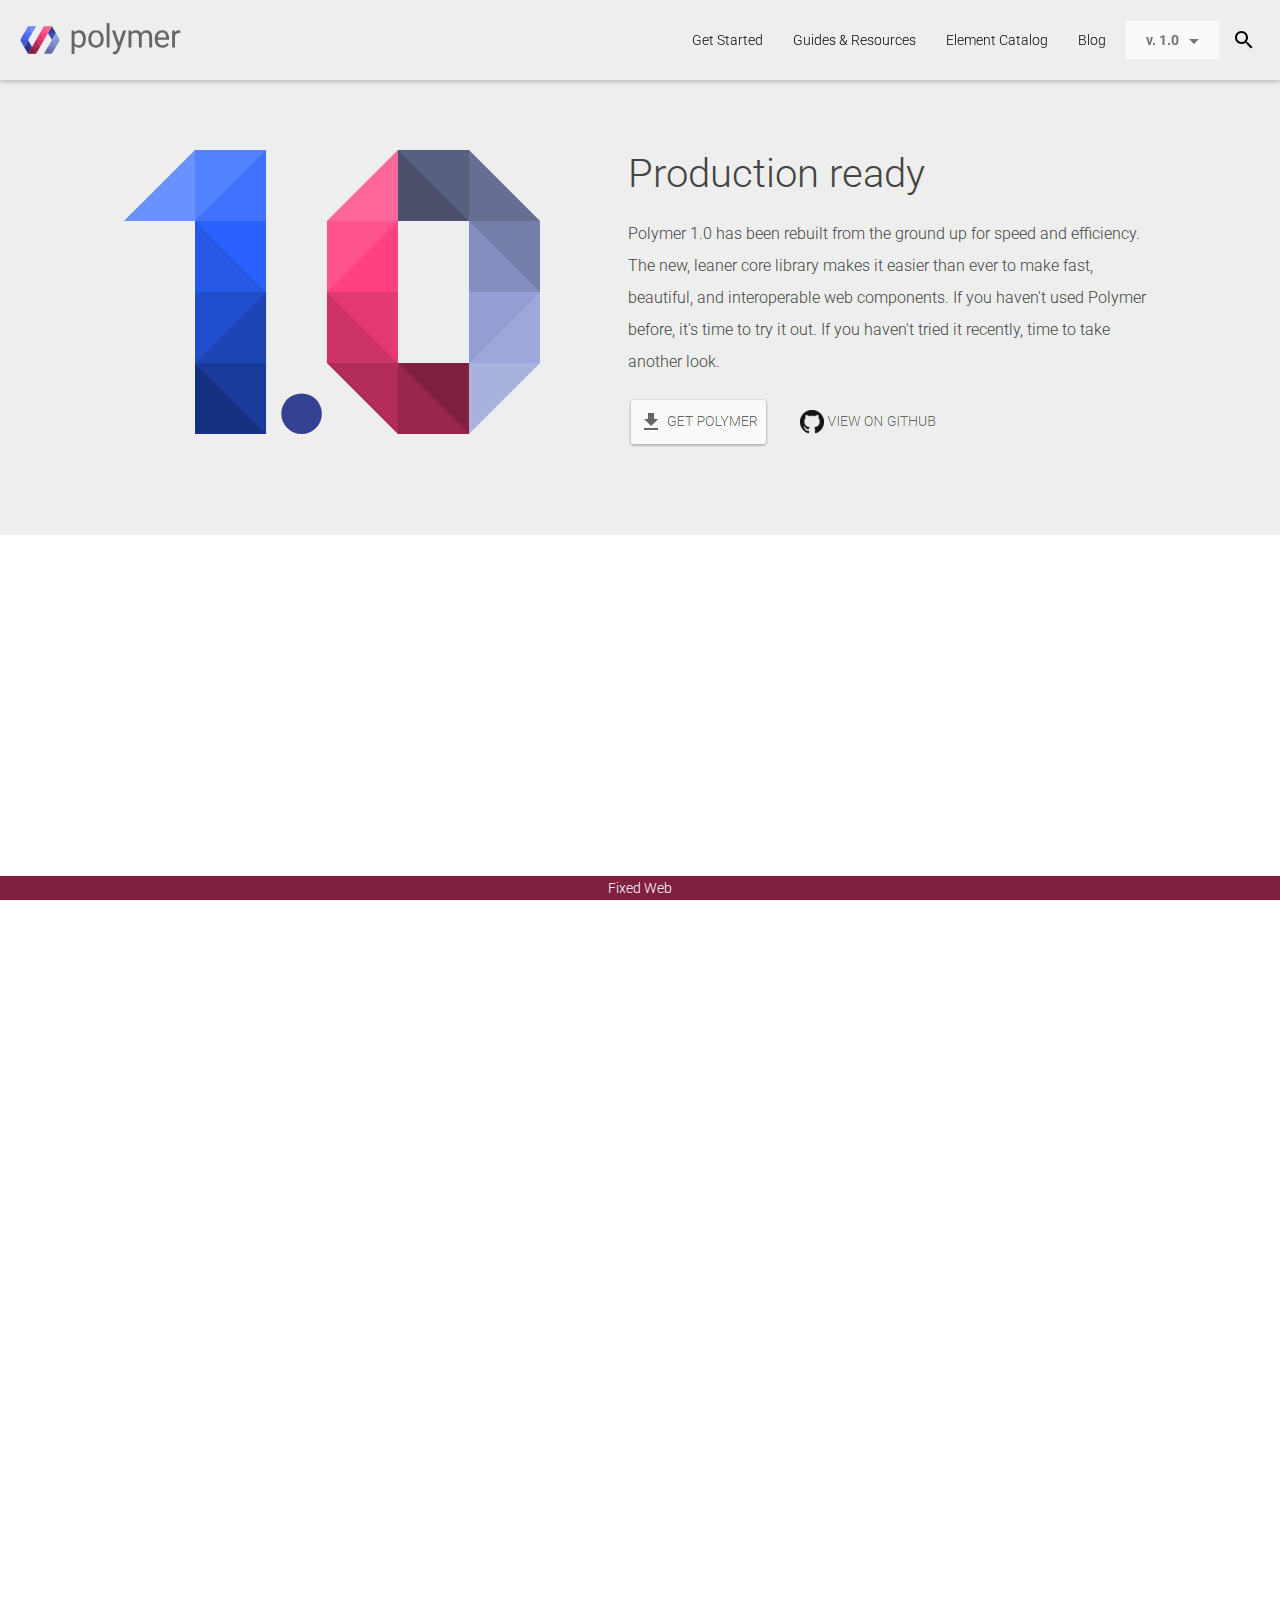
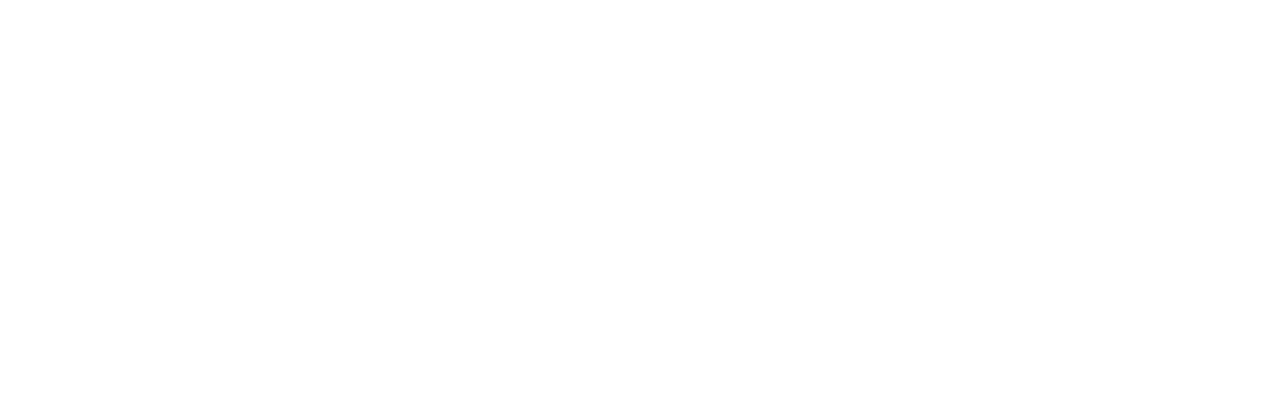
==== index.html @ 43cada9b "프로젝트 생성" ====
<!DOCTYPE html>
<html class="no-js" lang="ko">
<head>
    <script>
        // DESKTOP MODE 로 접속했을 경우...
        if (location.href.match(/desktopMode/i)) {
            // 모바일 환경에서 접속했을 경우...
            if (navigator.userAgent.match(/Android/i)
                || navigator.userAgent.match(/webOS/i)
                || navigator.userAgent.match(/iPhone/i)
                || navigator.userAgent.match(/iPad/i)
                || navigator.userAgent.match(/iPod/i)
                || navigator.userAgent.match(/BlackBerry/i)
                || navigator.userAgent.match(/Windows Phone/i)
            ) {
                // 모바일 페이지로 링크
                location.href = "http://herop.me/polymer/mobile"
            }
        }
    </script>

    <title></title>

    <meta charset="UTF-8"/>
    <meta name="description" content=""/>
    <meta http-equiv="X-UA-Compatible" content="IE=edge"/>
    <meta name="viewport"
          content="width=device-width, initial-scale=1, user-scalable=no, maximum-scale=1, minimum-scale=1"/>

    <meta property="og:type" content="website"/>
    <meta property="og:title" content=""/>
    <meta property="og:description" content=""/>
    <meta property="og:image" content=""/>
    <meta property="og:url" content=""/>

    <link rel="icon" href="favicon.png"/>
    <link rel="apple-touch-icon-precomposed" href="favicon.png"/>
    <!--<link rel="shortcut icon" href="favicon.ico" />-->

    <link href="https://fonts.googleapis.com/css?family=Roboto:300,400" rel="stylesheet">
    <link rel="stylesheet" href="css/reset.css"/>
    <link rel="stylesheet" href="css/fixed.css"/>

    <!--[if lt ie 9]>
    <script src="js/lib/ie9.js"></script>
    <script src="js/lib/respond.min.js"></script>
    <![endif]-->
    <script src="js/lib/modernizr-2.8.3.min.js"></script>
    <script src="js/lib/jquery-1.10.1.min.js"></script>

    <script src="js/plugins/jquery.easing.min.js"></script>
    <script src="js/plugins/prefixfree.min.js"></script>

    <script src="js/main.js"></script>

</head>
<body>

<div class="description">Fixed Web</div>

<header>
    <a class="logo" href="#"><img src="img/logo.svg" alt="polymer"/></a>

    <div class="menu_wrap clearfix">
        <ul class="menu clearfix">
            <li><a href="#">Get Started</a></li>
            <li><a href="#">Guides & Resources</a></li>
            <li><a href="#">Element Catalog</a></li>
            <li><a href="#">Blog</a></li>
        </ul>
        <div class="version">
            v. 1.0
            <img src="img/arrow_ver.svg"/>
        </div>
        <div class="search">
            <img src="img/search.svg" alt="search"/>
        </div>
    </div>
</header>

<section>
    <div class="inner clearfix">

        <img class="polymer_ver" src="img/polymer_ver.svg" alt="polymer1.0"/>
        <div class="summary">
            <h1>Production ready</h1>
            <p>Polymer 1.0 has been rebuilt from the ground up for speed and efficiency. The new, leaner core
                library makes it easier than ever to make fast, beautiful, and interoperable web components. If you
                haven't used Polymer before, it's time to try it out. If you haven't tried it recently, time to take
                another look.</p>
            <a class="get_polymer" href="#"><img src="img/get_ploymer.jpg" alt="GET POLYMER"/></a>
            <a class="view_on_github" href="#"><img src="img/view_on_github.jpg" alt="VIEW ON GITHUB"/></a>
        </div>

    </div>
</section>

</body>
</html>
---- css/fixed.css ----
@charset "UTF-8";

body {
    font-family: 'Roboto', sans-serif;
    font-size: 14px;
    font-weight: 300;
    line-height: 24px;
    height: 2000px;
    color: #444;
}

.description {
    width: 100%;
    height: 24px;
    line-height: 24px;
    color: white;
    text-align: center;
    background: #802041;
    position: fixed;
    left: 0;
    bottom: 0;
    z-index: 10;
}


/*Header*/
header {
    width: 100%;
    height: 80px;
    padding: 16px;
    background: #EEEEEE;
    position: fixed;
    z-index: 1;
    box-sizing: border-box;
    box-shadow: 0 1px 5px 0 rgba(0,0,0,0.3);
    /*
    box-shadow: <offset-x> <offset-y> <blur-radius> <spread-radius> <color>;
        <offset-x> : 그림자 x축 위치 설정
        <offset-y> : 그림자 y축 위치 설정
        <blur-radius> : 그림자 blur 처리
        <spread-radius> : 그림자 크기(비율)
        <color> : 그림자 색상
    */
}

header .logo {
    position: absolute;
    top: 20px;
    left: 16px;
}
header .menu_wrap {
    position: absolute;
    top: 16px;
    right: 16px;
}

header .menu {
    float: left;
}
header .menu li {
    margin: 5px;
    padding: 7px 10px;
    float: left;
}
header .menu li a {
    color: #000;
}

header .version {
    width: 93px;
    height: 38px;
    margin: 5px;
    color: #757575;
    font-weight: bold;
    white-space: nowrap;
    text-indent: 20px;
    line-height: 38px;
    background: #FAFAFA;
    float: left;
    cursor: pointer;
}
header .version img {
    vertical-align: middle;
}

header .search {
    padding: 12px 8px;
    float: left;
    cursor: pointer;
}



/*section*/
section {
    background: #EEEEEE;
}
section .inner {
    width: 1032px;
    margin: 0 auto;
    padding: 150px 16px 80px 16px;
}

section .polymer_ver {
    width: 416px;
    margin-right: 88px;
    float: left;
}

section .summary {
    width: 528px;
    font-size: 16px;
    float: left;
}
section .summary h1 {
    font-size: 40px;
    line-height: 48px;
}
section .summary p {
    margin: 20px 0;
    line-height: 32px;
}
section .summary .get_polymer {
    margin-right: 16px;
}
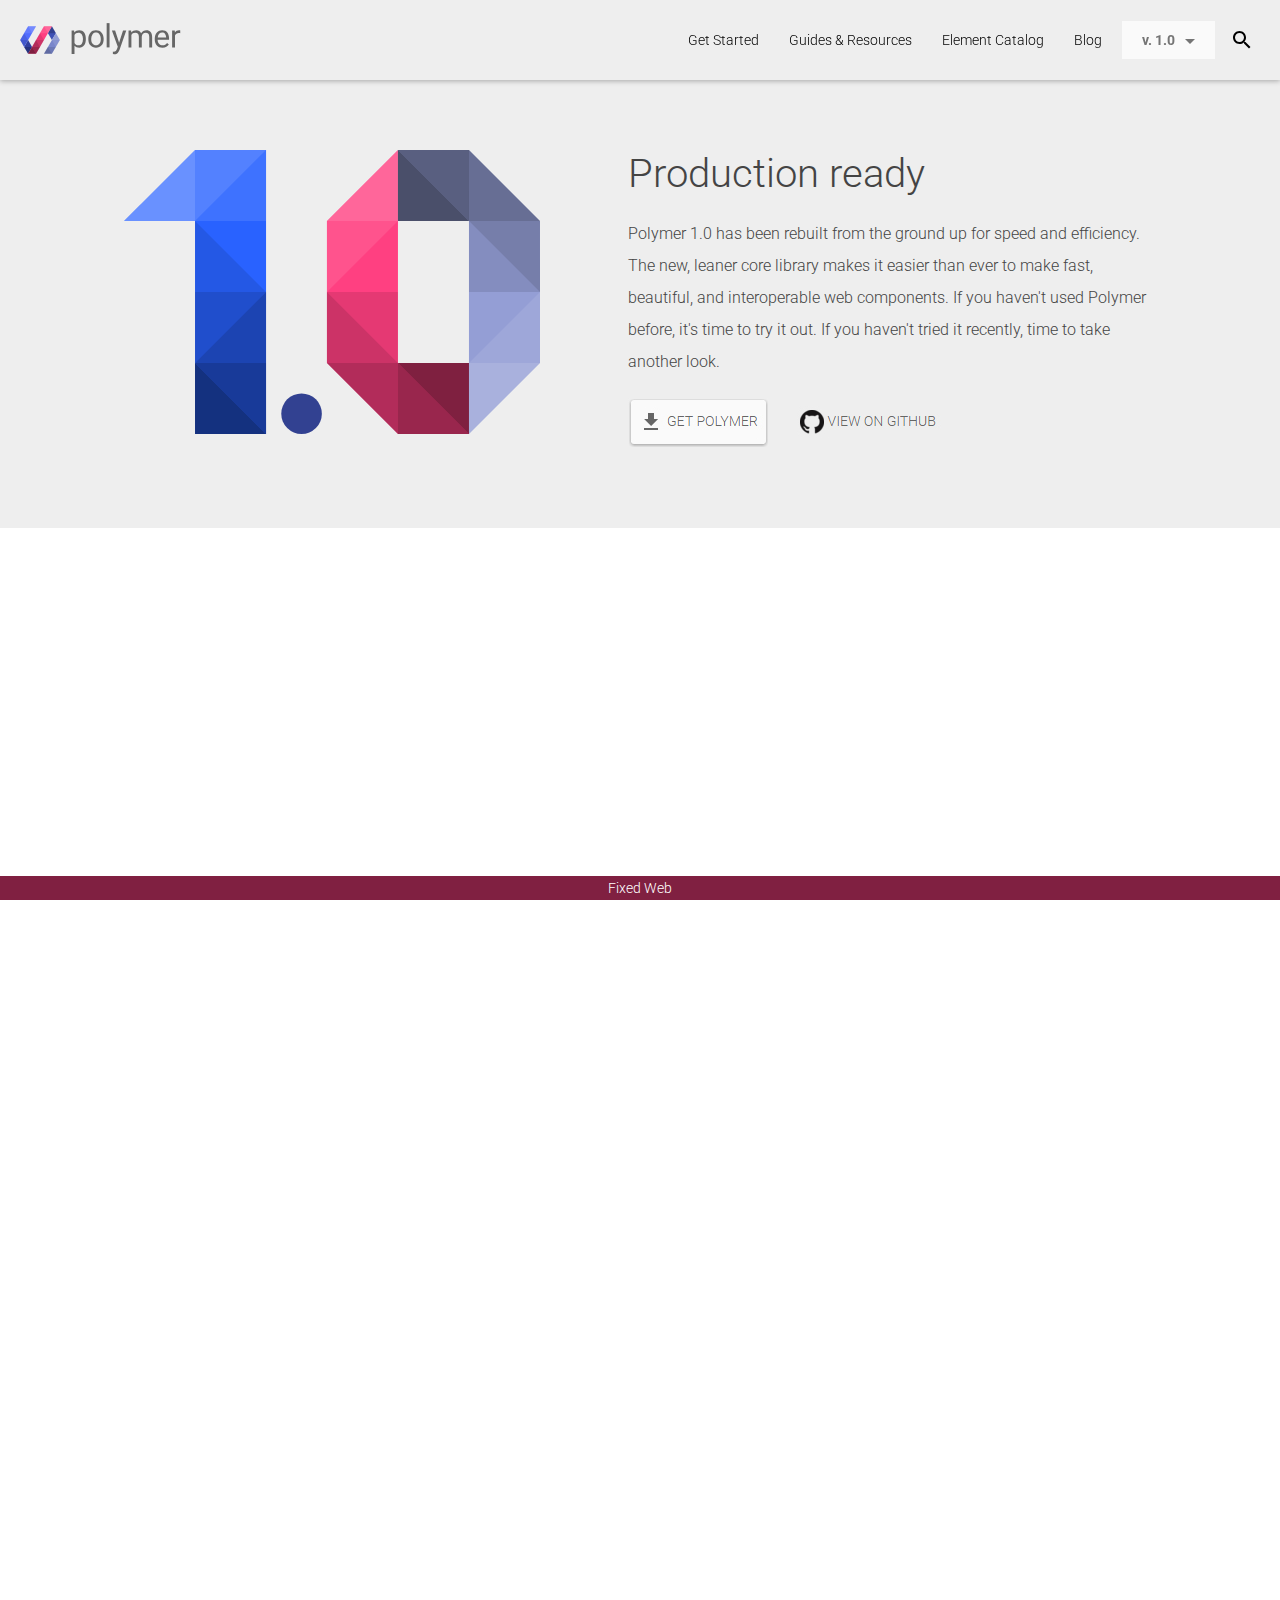
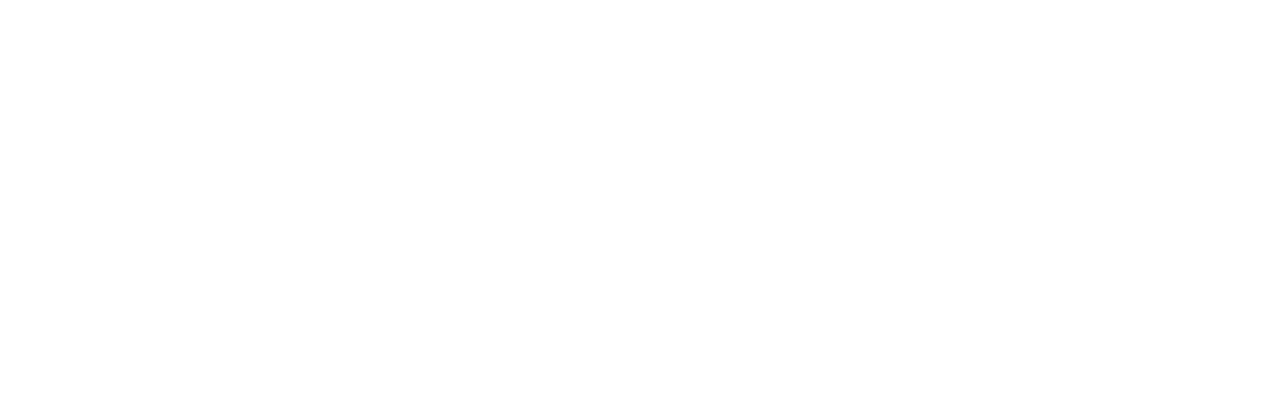
==== commit a308143a: "Updated README.md" ====
--- a/index.html
+++ b/index.html
@@ -2,9 +2,9 @@
 <html class="no-js" lang="ko">
 <head>
     <script>
-        // DESKTOP MODE 로 접속했을 경우...
-        if (location.href.match(/desktopMode/i)) {
-            // 모바일 환경에서 접속했을 경우...
+        // DESKTOP MODE 로 접속하지 않았을 경우에만...
+        if (!location.href.match(/desktopMode/i)) {
+            // 모바일 환경에서 접속했는지 체크...
             if (navigator.userAgent.match(/Android/i)
                 || navigator.userAgent.match(/webOS/i)
                 || navigator.userAgent.match(/iPhone/i)
@@ -13,7 +13,7 @@
                 || navigator.userAgent.match(/BlackBerry/i)
                 || navigator.userAgent.match(/Windows Phone/i)
             ) {
-                // 모바일 페이지로 링크
+                // 모바일 환경에서 접속했다면 모바일 페이지로 링크
                 location.href = "http://herop.me/polymer/mobile"
             }
         }
@@ -56,7 +56,7 @@
 </head>
 <body>
 
-<div class="description">Fixed Web</div>
+<div class="site_type">Fixed Web</div>
 
 <header>
     <a class="logo" href="#"><img src="img/logo.svg" alt="polymer"/></a>
--- a/css/fixed.css
+++ b/css/fixed.css
@@ -8,8 +8,11 @@
     height: 2000px;
     color: #444;
 }
+img {
+    vertical-align: top;
+}
 
-.description {
+.site_type {
     width: 100%;
     height: 24px;
     line-height: 24px;
@@ -27,11 +30,9 @@
 header {
     width: 100%;
     height: 80px;
-    padding: 16px;
     background: #EEEEEE;
     position: fixed;
     z-index: 1;
-    box-sizing: border-box;
     box-shadow: 0 1px 5px 0 rgba(0,0,0,0.3);
     /*
     box-shadow: <offset-x> <offset-y> <blur-radius> <spread-radius> <color>;
@@ -84,7 +85,8 @@
 }
 
 header .search {
-    padding: 12px 8px;
+    margin: 5px;
+    padding: 7px 5px;
     float: left;
     cursor: pointer;
 }
@@ -93,6 +95,8 @@
 
 /*section*/
 section {
+    /* 모바일 환경에서 section 배경이 짤리는 문제 해결 */
+    min-width: 1064px;
     background: #EEEEEE;
 }
 section .inner {
